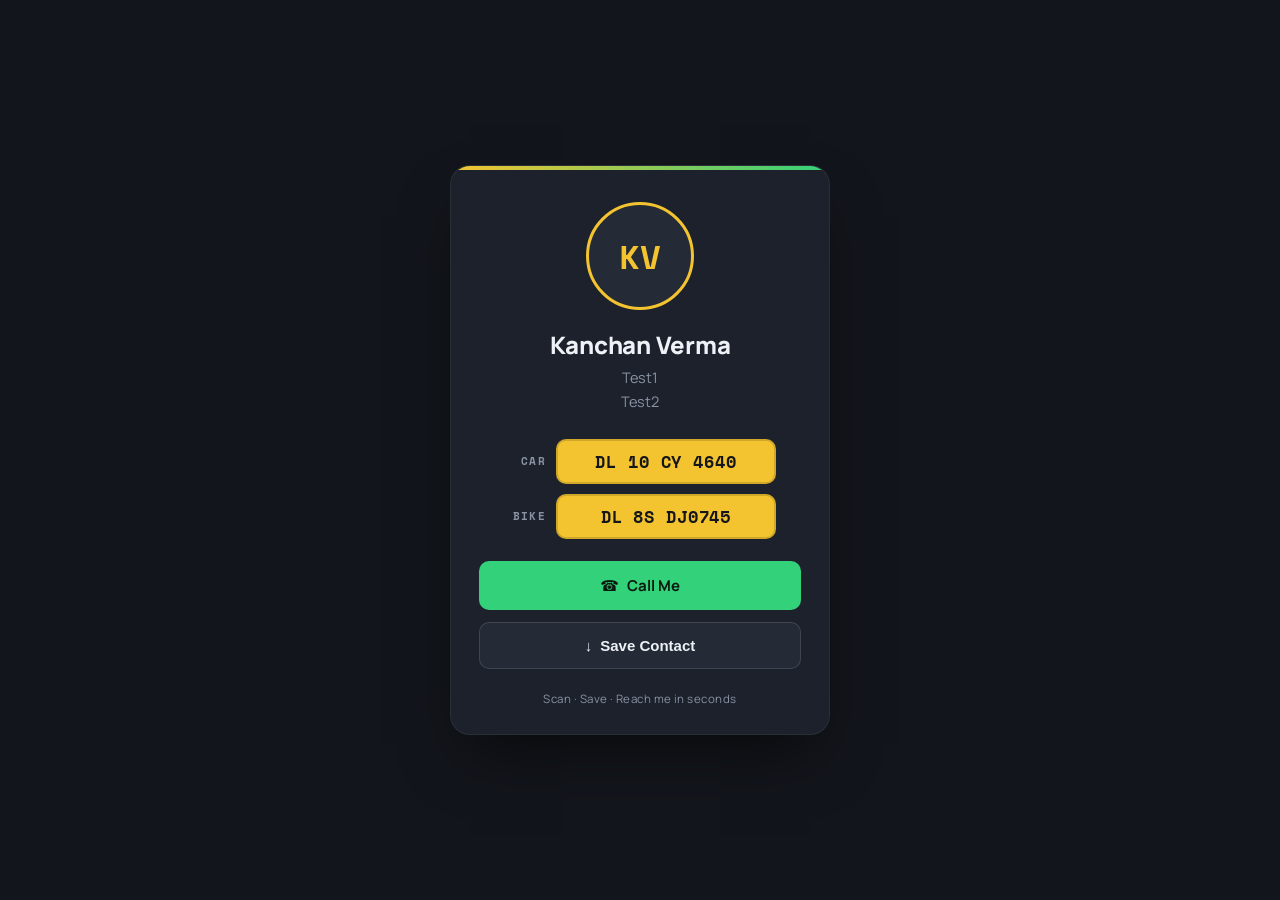
==== u/kanchan-verma-b7872/index.html @ cc8b6d0e "Add card for kanchan-verma-b7872" ====
<!DOCTYPE html>
                                                                                                                                                                                                                                                                                                                                                                                                                                                                                                                                                                                                                                                                                                                  <html lang="en">
                                                                                                                                                                                                                                                                                                                                                                                                                                                                                                                                                                                                                                                                                                                  <head>
                                                                                                                                                                                                                                                                                                                                                                                                                                                                                                                                                                                                                                                                                                                  <meta charset="UTF-8">
                                                                                                                                                                                                                                                                                                                                                                                                                                                                                                                                                                                                                                                                                                                  <meta name="viewport" content="width=device-width, initial-scale=1.0">
                                                                                                                                                                                                                                                                                                                                                                                                                                                                                                                                                                                                                                                                                                                  <title>Kanchan Verma</title>
                                                                                                                                                                                                                                                                                                                                                                                                                                                                                                                                                                                                                                                                                                                  <link href="https://fonts.googleapis.com/css2?family=Space+Mono:wght@400;700&family=Manrope:wght@400;500;700;800&display=swap" rel="stylesheet">
                                                                                                                                                                                                                                                                                                                                                                                                                                                                                                                                                                                                                                                                                                                  <style>
                                                                                                                                                                                                                                                                                                                                                                                                                                                                                                                                                                                                                                                                                                                                                                                                                          :root{--bg:#12151b;--surface:#1c212b;--surface-2:#242b37;--plate-yellow:#f4c430;--ink:#14161a;--text:#eef1f5;--muted:#8a93a3;--green:#33d17a;--radius-lg:20px;--radius-sm:10px;}
                                                                                                                                                                                                                                                                                                                                                                                                                                                                                                                                                                                                                                                                                                                                                                                                                          *{box-sizing:border-box;}
                                                                                                                                                                                                                                                                                                                                                                                                                                                                                                                                                                                                                                                                                                                                                                                                                          html,body{margin:0;padding:0;background:var(--bg);color:var(--text);font-family:'Manrope',system-ui,sans-serif;-webkit-font-smoothing:antialiased;}
                                                                                                                                                                                                                                                                                                                                                                                                                                                                                                                                                                                                                                                                                                                                                                                                                          .wrap{min-height:100vh;display:flex;align-items:center;justify-content:center;padding:32px 18px;}
                                                                                                                                                                                                                                                                                                                                                                                                                                                                                                                                                                                                                                                                                                                                                                                                                          .card{width:100%;max-width:380px;background:var(--surface);border:1px solid rgba(255,255,255,0.06);border-radius:var(--radius-lg);padding:36px 28px 28px;text-align:center;box-shadow:0 30px 60px -20px rgba(0,0,0,0.6);position:relative;overflow:hidden;}
                                                                                                                                                                                                                                                                                                                                                                                                                                                                                                                                                                                                                                                                                                                                                                                                                          .card::before{content:"";position:absolute;top:0;left:0;right:0;height:4px;background:linear-gradient(90deg,var(--plate-yellow),var(--green));}
                                                                                                                                                                                                                                                                                                                                                                                                                                                                                                                                                                                                                                                                                                                                                                                                                          .avatar-slot{width:108px;height:108px;margin:0 auto 18px;border-radius:50%;overflow:hidden;border:3px solid var(--plate-yellow);background:var(--surface-2);display:flex;align-items:center;justify-content:center;}
                                                                                                                                                                                                                                                                                                                                                                                                                                                                                                                                                                                                                                                                                                                                                                                                                          .avatar-slot img{width:100%;height:100%;object-fit:cover;display:block;}
                                                                                                                                                                                                                                                                                                                                                                                                                                                                                                                                                                                                                                                                                                                                                                                                                          .initials{font-family:'Space Mono',monospace;font-size:34px;font-weight:700;color:var(--plate-yellow);}
                                                                                                                                                                                                                                                                                                                                                                                                                                                                                                                                                                                                                                                                                                                                                                                                                          .name{font-size:24px;font-weight:800;margin:0 0 6px;letter-spacing:-0.01em;}
                                                                                                                                                                                                                                                                                                                                                                                                                                                                                                                                                                                                                                                                                                                                                                                                                          .bio-line{margin:2px 0;color:var(--muted);font-size:14.5px;line-height:1.5;}
                                                                                                                                                                                                                                                                                                                                                                                                                                                                                                                                                                                                                                                                                                                                                                                                                          .plates{margin:26px 0 22px;display:flex;flex-direction:column;gap:10px;}
                                                                                                                                                                                                                                                                                                                                                                                                                                                                                                                                                                                                                                                                                                                                                                                                                          .plate-row{display:flex;align-items:center;justify-content:center;gap:10px;}
                                                                                                                                                                                                                                                                                                                                                                                                                                                                                                                                                                                                                                                                                                                                                                                                                          .plate-label{font-family:'Space Mono',monospace;font-size:11px;font-weight:700;letter-spacing:.12em;color:var(--muted);width:42px;text-align:right;flex-shrink:0;}
                                                                                                                                                                                                                                                                                                                                                                                                                                                                                                                                                                                                                                                                                                                                                                                                                          .plate{font-family:'Space Mono',monospace;font-weight:700;font-size:17px;letter-spacing:.05em;color:var(--ink);background:var(--plate-yellow);padding:8px 14px;border-radius:var(--radius-sm);border:2px solid rgba(0,0,0,.15);position:relative;flex:1;max-width:220px;}
                                                                                                                                                                                                                                                                                                                                                                                                                                                                                                                                                                                                                                                                                                                                                                                                                          .actions{display:flex;flex-direction:column;gap:12px;margin-top:6px;}
                                                                                                                                                                                                                                                                                                                                                                                                                                                                                                                                                                                                                                                                                                                                                                                                                          .btn{display:flex;align-items:center;justify-content:center;gap:8px;padding:14px 20px;border-radius:var(--radius-sm);font-weight:700;font-size:15px;text-decoration:none;border:none;cursor:pointer;}
                                                                                                                                                                                                                                                                                                                                                                                                                                                                                                                                                                                                                                                                                                                                                                                                                          .btn-call{background:var(--green);color:#0b1a10;}
                                                                                                                                                                                                                                                                                                                                                                                                                                                                                                                                                                                                                                                                                                                                                                                                                          .btn-save{background:var(--surface-2);color:var(--text);border:1px solid rgba(255,255,255,.12);}
                                                                                                                                                                                                                                                                                                                                                                                                                                                                                                                                                                                                                                                                                                                                                                                                                          .footnote{margin:22px 0 0;font-size:11.5px;color:var(--muted);letter-spacing:.04em;}
                                                                                                                                                                                                                                                                                                                                                                                                                                                                                                                                                                                                                                                                                                                                                                                                                          </style>
                                                                                                                                                                                                                                                                                                                                                                                                                                                                                                                                                                                                                                                                                                                  </head>
                                                                                                                                                                                                                                                                                                                                                                                                                                                                                                                                                                                                                                                                                                                  <body>
                                                                                                                                                                                                                                                                                                                                                                                                                                                                                                                                                                                                                                                                                                                  <div class="wrap">
                                                                                                                                                                                                                                                                                                                                                                                                                                                                                                                                                                                                                                                                                                                    <main class="card">
                                                                                                                                                                                                                                                                                                                                                                                                                                                                                                                                                                                                                                                                                                                        <div class="avatar-slot"><div class="initials">KV</div></div>
                                                                                                                                                                                                                                                                                                                                                                                                                                                                                                                                                                                                                                                                                                                            <h1 class="name">Kanchan Verma</h1>
                                                                                                                                                                                                                                                                                                                                                                                                                                                                                                                                                                                                                                                                                                                                <p class="bio-line">Test1</p>
                                                                                                                                                                                                                                                                                                                                                                                                                                                                                                                                                                                                                                                                                                                                    <p class="bio-line">Test2</p>
                                                                                                                                                                                                                                                                                                                                                                                                                                                                                                                                                                                                                                                                                                                                        <div class="plates">
                                                                                                                                                                                                                                                                                                                                                                                                                                                                                                                                                                                                                                                                                                                                              <div class="plate-row"><span class="plate-label">CAR</span><span class="plate">DL 10 CY 4640</span></div>
                                                                                                                                                                                                                                                                                                                                                                                                                                                                                                                                                                                                                                                                                                                                                    <div class="plate-row"><span class="plate-label">BIKE</span><span class="plate">DL 8S DJ0745</span></div>
                                                                                                                                                                                                                                                                                                                                                                                                                                                                                                                                                                                                                                                                                                                                                        </div>
                                                                                                                                                                                                                                                                                                                                                                                                                                                                                                                                                                                                                                                                                                                                                            <div class="actions">
                                                                                                                                                                                                                                                                                                                                                                                                                                                                                                                                                                                                                                                                                                                                                                  <a class="btn btn-call" href="tel:917838338058"><span class="btn-icon">&#9742;</span> Call Me</a>
                                                                                                                                                                                                                                                                                                                                                                                                                                                                                                                                                                                                                                                                                                                                                                        <button class="btn btn-save" type="button" onclick="downloadVCard()"><span class="btn-icon">&#8595;</span> Save Contact</button>
                                                                                                                                                                                                                                                                                                                                                                                                                                                                                                                                                                                                                                                                                                                                                                            </div>
                                                                                                                                                                                                                                                                                                                                                                                                                                                                                                                                                                                                                                                                                                                                                                                <p class="footnote">Scan &middot; Save &middot; Reach me in seconds</p>
                                                                                                                                                                                                                                                                                                                                                                                                                                                                                                                                                                                                                                                                                                                                                                                  </main>
                                                                                                                                                                                                                                                                                                                                                                                                                                                                                                                                                                                                                                                                                                                                                                                  </div>
                                                                                                                                                                                                                                                                                                                                                                                                                                                                                                                                                                                                                                                                                                                                                                                  <script>
                                                                                                                                                                                                                                                                                                                                                                                                                                                                                                                                                                                                                                                                                                                                                                                  function downloadVCard() {
                                                                                                                                                                                                                                                                                                                                                                                                                                                                                                                                                                                                                                                                                                                                                                                    const lines = [
                                                                                                                                                                                                                                                                                                                                                                                                                                                                                                                                                                                                                                                                                                                                                                                        "BEGIN:VCARD","VERSION:3.0",
                                                                                                                                                                                                                                                                                                                                                                                                                                                                                                                                                                                                                                                                                                                                                                                            "FN:Kanchan Verma",
                                                                                                                                                                                                                                                                                                                                                                                                                                                                                                                                                                                                                                                                                                                                                                                                "N:Kanchan Verma;;;;",
                                                                                                                                                                                                                                                                                                                                                                                                                                                                                                                                                                                                                                                                                                                                                                                                    "TEL;TYPE=CELL:917838338058",
                                                                                                                                                                                                                                                                                                                                                                                                                                                                                                                                                                                                                                                                                                                                                                                                        "NOTE:Car DL 10 CY 4640 / Bike DL 8S DJ0745",
                                                                                                                                                                                                                                                                                                                                                                                                                                                                                                                                                                                                                                                                                                                                                                                                            "END:VCARD"
                                                                                                                                                                                                                                                                                                                                                                                                                                                                                                                                                                                                                                                                                                                                                                                                              ];
                                                                                                                                                                                                                                                                                                                                                                                                                                                                                                                                                                                                                                                                                                                                                                                                                const blob = new Blob([lines.join("\r\n")], {type:"text/vcard;charset=utf-8"});
                                                                                                                                                                                                                                                                                                                                                                                                                                                                                                                                                                                                                                                                                                                                                                                                                  const url = URL.createObjectURL(blob);
                                                                                                                                                                                                                                                                                                                                                                                                                                                                                                                                                                                                                                                                                                                                                                                                                    const a = document.createElement("a");
                                                                                                                                                                                                                                                                                                                                                                                                                                                                                                                                                                                                                                                                                                                                                                                                                      a.href = url; a.download = "Kanchan_Verma.vcf";
                                                                                                                                                                                                                                                                                                                                                                                                                                                                                                                                                                                                                                                                                                                                                                                                                        document.body.appendChild(a); a.click(); document.body.removeChild(a);
                                                                                                                                                                                                                                                                                                                                                                                                                                                                                                                                                                                                                                                                                                                                                                                                                          URL.revokeObjectURL(url);
                                                                                                                                                                                                                                                                                                                                                                                                                                                                                                                                                                                                                                                                                                                                                                                                                          }
                                                                                                                                                                                                                                                                                                                                                                                                                                                                                                                                                                                                                                                                                                                                                                                                                          </script>
                                                                                                                                                                                                                                                                                                                                                                                                                                                                                                                                                                                                                                                                                                                                                                                                                          </body>
                                                                                                                                                                                                                                                                                                                                                                                                                                                                                                                                                                                                                                                                                                                                                                                                                          </html>
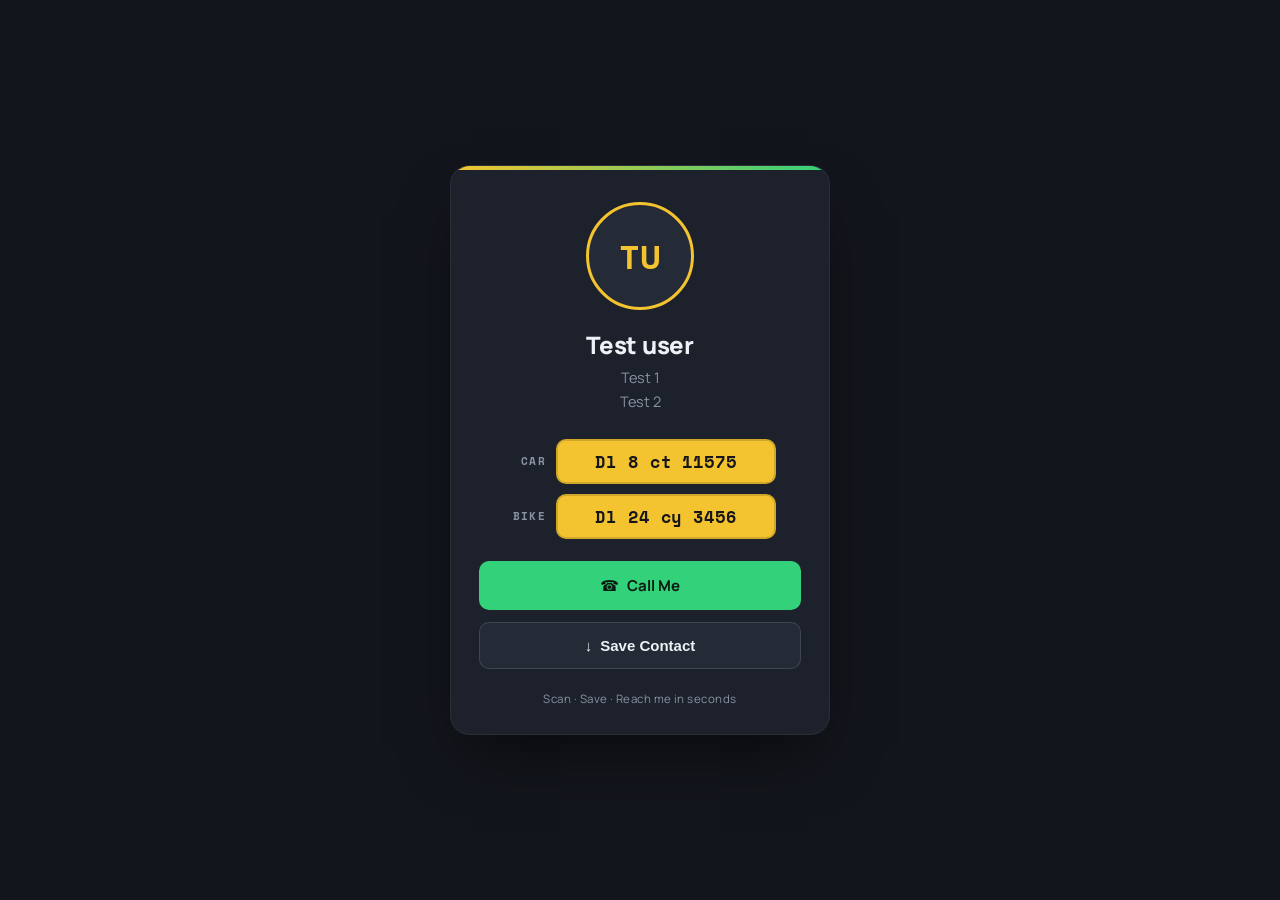
==== commit 2e7e80d7: "Update card for kanchan-verma-b7872" ====
--- a/u/kanchan-verma-b7872/index.html
+++ b/u/kanchan-verma-b7872/index.html
@@ -3,7 +3,7 @@
                                                                                                                                                                                                                                                                                                                                                                                                                                                                                                                                                                                                                                                                                                                   <head>
                                                                                                                                                                                                                                                                                                                                                                                                                                                                                                                                                                                                                                                                                                                   <meta charset="UTF-8">
                                                                                                                                                                                                                                                                                                                                                                                                                                                                                                                                                                                                                                                                                                                   <meta name="viewport" content="width=device-width, initial-scale=1.0">
-                                                                                                                                                                                                                                                                                                                                                                                                                                                                                                                                                                                                                                                                                                                  <title>Kanchan Verma</title>
+                                                                                                                                                                                                                                                                                                                                                                                                                                                                                                                                                                                                                                                                                                                  <title>Test user</title>
                                                                                                                                                                                                                                                                                                                                                                                                                                                                                                                                                                                                                                                                                                                   <link href="https://fonts.googleapis.com/css2?family=Space+Mono:wght@400;700&family=Manrope:wght@400;500;700;800&display=swap" rel="stylesheet">
                                                                                                                                                                                                                                                                                                                                                                                                                                                                                                                                                                                                                                                                                                                   <style>
                                                                                                                                                                                                                                                                                                                                                                                                                                                                                                                                                                                                                                                                                                                                                                                                                           :root{--bg:#12151b;--surface:#1c212b;--surface-2:#242b37;--plate-yellow:#f4c430;--ink:#14161a;--text:#eef1f5;--muted:#8a93a3;--green:#33d17a;--radius-lg:20px;--radius-sm:10px;}
@@ -31,16 +31,16 @@
                                                                                                                                                                                                                                                                                                                                                                                                                                                                                                                                                                                                                                                                                                                   <body>
                                                                                                                                                                                                                                                                                                                                                                                                                                                                                                                                                                                                                                                                                                                   <div class="wrap">
                                                                                                                                                                                                                                                                                                                                                                                                                                                                                                                                                                                                                                                                                                                     <main class="card">
-                                                                                                                                                                                                                                                                                                                                                                                                                                                                                                                                                                                                                                                                                                                        <div class="avatar-slot"><div class="initials">KV</div></div>
-                                                                                                                                                                                                                                                                                                                                                                                                                                                                                                                                                                                                                                                                                                                            <h1 class="name">Kanchan Verma</h1>
-                                                                                                                                                                                                                                                                                                                                                                                                                                                                                                                                                                                                                                                                                                                                <p class="bio-line">Test1</p>
-                                                                                                                                                                                                                                                                                                                                                                                                                                                                                                                                                                                                                                                                                                                                    <p class="bio-line">Test2</p>
+                                                                                                                                                                                                                                                                                                                                                                                                                                                                                                                                                                                                                                                                                                                        <div class="avatar-slot"><div class="initials">TU</div></div>
+                                                                                                                                                                                                                                                                                                                                                                                                                                                                                                                                                                                                                                                                                                                            <h1 class="name">Test user</h1>
+                                                                                                                                                                                                                                                                                                                                                                                                                                                                                                                                                                                                                                                                                                                                <p class="bio-line">Test 1</p>
+                                                                                                                                                                                                                                                                                                                                                                                                                                                                                                                                                                                                                                                                                                                                    <p class="bio-line">Test 2</p>
                                                                                                                                                                                                                                                                                                                                                                                                                                                                                                                                                                                                                                                                                                                                         <div class="plates">
-                                                                                                                                                                                                                                                                                                                                                                                                                                                                                                                                                                                                                                                                                                                                              <div class="plate-row"><span class="plate-label">CAR</span><span class="plate">DL 10 CY 4640</span></div>
-                                                                                                                                                                                                                                                                                                                                                                                                                                                                                                                                                                                                                                                                                                                                                    <div class="plate-row"><span class="plate-label">BIKE</span><span class="plate">DL 8S DJ0745</span></div>
+                                                                                                                                                                                                                                                                                                                                                                                                                                                                                                                                                                                                                                                                                                                                              <div class="plate-row"><span class="plate-label">CAR</span><span class="plate">Dl 8 ct 11575</span></div>
+                                                                                                                                                                                                                                                                                                                                                                                                                                                                                                                                                                                                                                                                                                                                                    <div class="plate-row"><span class="plate-label">BIKE</span><span class="plate">Dl 24 cy 3456</span></div>
                                                                                                                                                                                                                                                                                                                                                                                                                                                                                                                                                                                                                                                                                                                                                         </div>
                                                                                                                                                                                                                                                                                                                                                                                                                                                                                                                                                                                                                                                                                                                                                             <div class="actions">
-                                                                                                                                                                                                                                                                                                                                                                                                                                                                                                                                                                                                                                                                                                                                                                  <a class="btn btn-call" href="tel:917838338058"><span class="btn-icon">&#9742;</span> Call Me</a>
+                                                                                                                                                                                                                                                                                                                                                                                                                                                                                                                                                                                                                                                                                                                                                                  <a class="btn btn-call" href="tel:+919818952800"><span class="btn-icon">&#9742;</span> Call Me</a>
                                                                                                                                                                                                                                                                                                                                                                                                                                                                                                                                                                                                                                                                                                                                                                         <button class="btn btn-save" type="button" onclick="downloadVCard()"><span class="btn-icon">&#8595;</span> Save Contact</button>
                                                                                                                                                                                                                                                                                                                                                                                                                                                                                                                                                                                                                                                                                                                                                                             </div>
                                                                                                                                                                                                                                                                                                                                                                                                                                                                                                                                                                                                                                                                                                                                                                                 <p class="footnote">Scan &middot; Save &middot; Reach me in seconds</p>
@@ -50,16 +50,16 @@
                                                                                                                                                                                                                                                                                                                                                                                                                                                                                                                                                                                                                                                                                                                                                                                   function downloadVCard() {
                                                                                                                                                                                                                                                                                                                                                                                                                                                                                                                                                                                                                                                                                                                                                                                     const lines = [
                                                                                                                                                                                                                                                                                                                                                                                                                                                                                                                                                                                                                                                                                                                                                                                         "BEGIN:VCARD","VERSION:3.0",
-                                                                                                                                                                                                                                                                                                                                                                                                                                                                                                                                                                                                                                                                                                                                                                                            "FN:Kanchan Verma",
-                                                                                                                                                                                                                                                                                                                                                                                                                                                                                                                                                                                                                                                                                                                                                                                                "N:Kanchan Verma;;;;",
-                                                                                                                                                                                                                                                                                                                                                                                                                                                                                                                                                                                                                                                                                                                                                                                                    "TEL;TYPE=CELL:917838338058",
-                                                                                                                                                                                                                                                                                                                                                                                                                                                                                                                                                                                                                                                                                                                                                                                                        "NOTE:Car DL 10 CY 4640 / Bike DL 8S DJ0745",
+                                                                                                                                                                                                                                                                                                                                                                                                                                                                                                                                                                                                                                                                                                                                                                                            "FN:Test user",
+                                                                                                                                                                                                                                                                                                                                                                                                                                                                                                                                                                                                                                                                                                                                                                                                "N:Test user;;;;",
+                                                                                                                                                                                                                                                                                                                                                                                                                                                                                                                                                                                                                                                                                                                                                                                                    "TEL;TYPE=CELL:+919818952800",
+                                                                                                                                                                                                                                                                                                                                                                                                                                                                                                                                                                                                                                                                                                                                                                                                        "NOTE:Car Dl 8 ct 11575 / Bike Dl 24 cy 3456",
                                                                                                                                                                                                                                                                                                                                                                                                                                                                                                                                                                                                                                                                                                                                                                                                             "END:VCARD"
                                                                                                                                                                                                                                                                                                                                                                                                                                                                                                                                                                                                                                                                                                                                                                                                               ];
                                                                                                                                                                                                                                                                                                                                                                                                                                                                                                                                                                                                                                                                                                                                                                                                                 const blob = new Blob([lines.join("\r\n")], {type:"text/vcard;charset=utf-8"});
                                                                                                                                                                                                                                                                                                                                                                                                                                                                                                                                                                                                                                                                                                                                                                                                                   const url = URL.createObjectURL(blob);
                                                                                                                                                                                                                                                                                                                                                                                                                                                                                                                                                                                                                                                                                                                                                                                                                     const a = document.createElement("a");
-                                                                                                                                                                                                                                                                                                                                                                                                                                                                                                                                                                                                                                                                                                                                                                                                                      a.href = url; a.download = "Kanchan_Verma.vcf";
+                                                                                                                                                                                                                                                                                                                                                                                                                                                                                                                                                                                                                                                                                                                                                                                                                      a.href = url; a.download = "Test_user.vcf";
                                                                                                                                                                                                                                                                                                                                                                                                                                                                                                                                                                                                                                                                                                                                                                                                                         document.body.appendChild(a); a.click(); document.body.removeChild(a);
                                                                                                                                                                                                                                                                                                                                                                                                                                                                                                                                                                                                                                                                                                                                                                                                                           URL.revokeObjectURL(url);
                                                                                                                                                                                                                                                                                                                                                                                                                                                                                                                                                                                                                                                                                                                                                                                                                           }
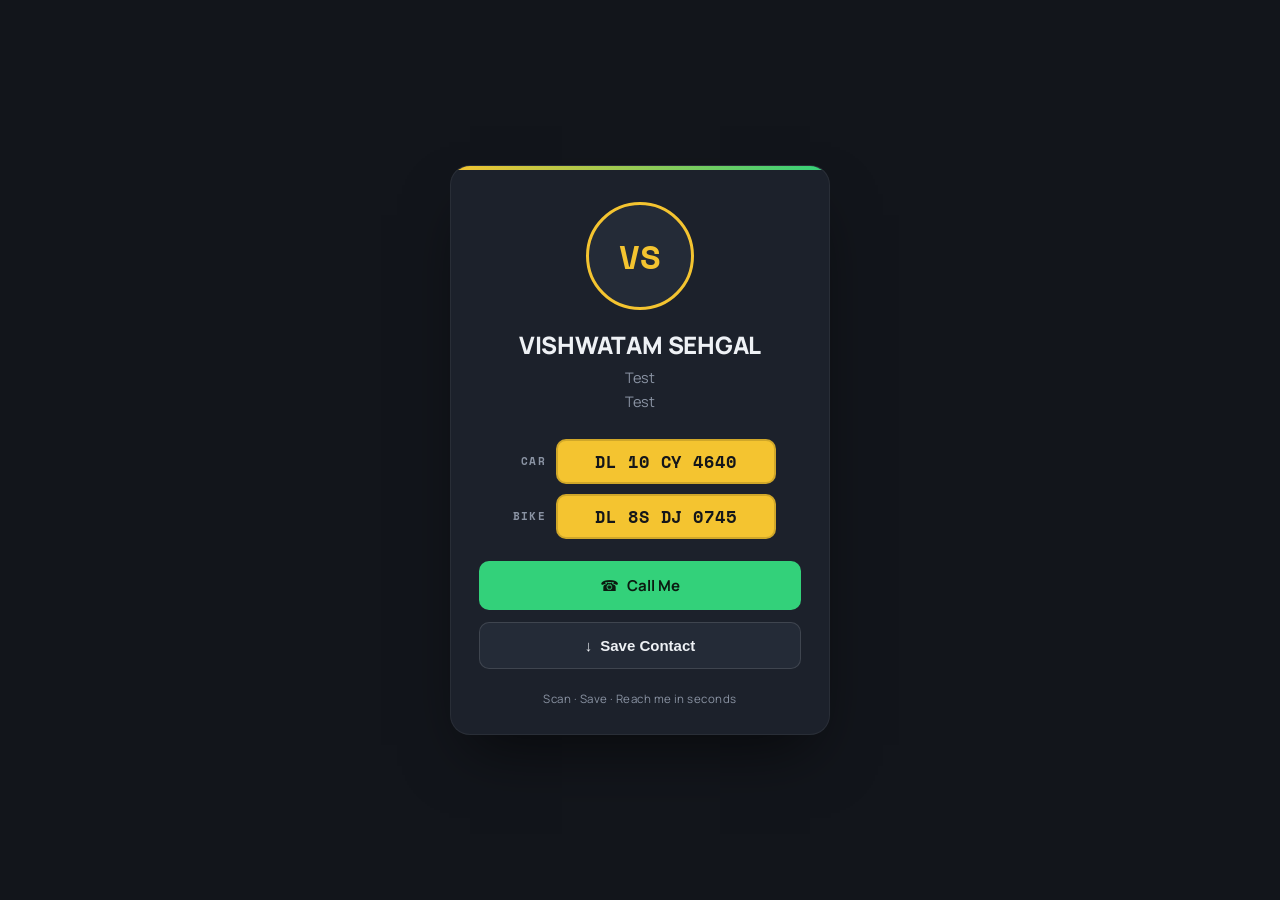
==== commit 91a7cc7a: "Update card for kanchan-verma-b7872" ====
--- a/u/kanchan-verma-b7872/index.html
+++ b/u/kanchan-verma-b7872/index.html
@@ -1,68 +1,68 @@
 <!DOCTYPE html>
-                                                                                                                                                                                                                                                                                                                                                                                                                                                                                                                                                                                                                                                                                                                  <html lang="en">
-                                                                                                                                                                                                                                                                                                                                                                                                                                                                                                                                                                                                                                                                                                                  <head>
-                                                                                                                                                                                                                                                                                                                                                                                                                                                                                                                                                                                                                                                                                                                  <meta charset="UTF-8">
-                                                                                                                                                                                                                                                                                                                                                                                                                                                                                                                                                                                                                                                                                                                  <meta name="viewport" content="width=device-width, initial-scale=1.0">
-                                                                                                                                                                                                                                                                                                                                                                                                                                                                                                                                                                                                                                                                                                                  <title>Test user</title>
-                                                                                                                                                                                                                                                                                                                                                                                                                                                                                                                                                                                                                                                                                                                  <link href="https://fonts.googleapis.com/css2?family=Space+Mono:wght@400;700&family=Manrope:wght@400;500;700;800&display=swap" rel="stylesheet">
-                                                                                                                                                                                                                                                                                                                                                                                                                                                                                                                                                                                                                                                                                                                  <style>
-                                                                                                                                                                                                                                                                                                                                                                                                                                                                                                                                                                                                                                                                                                                                                                                                                          :root{--bg:#12151b;--surface:#1c212b;--surface-2:#242b37;--plate-yellow:#f4c430;--ink:#14161a;--text:#eef1f5;--muted:#8a93a3;--green:#33d17a;--radius-lg:20px;--radius-sm:10px;}
-                                                                                                                                                                                                                                                                                                                                                                                                                                                                                                                                                                                                                                                                                                                                                                                                                          *{box-sizing:border-box;}
-                                                                                                                                                                                                                                                                                                                                                                                                                                                                                                                                                                                                                                                                                                                                                                                                                          html,body{margin:0;padding:0;background:var(--bg);color:var(--text);font-family:'Manrope',system-ui,sans-serif;-webkit-font-smoothing:antialiased;}
-                                                                                                                                                                                                                                                                                                                                                                                                                                                                                                                                                                                                                                                                                                                                                                                                                          .wrap{min-height:100vh;display:flex;align-items:center;justify-content:center;padding:32px 18px;}
-                                                                                                                                                                                                                                                                                                                                                                                                                                                                                                                                                                                                                                                                                                                                                                                                                          .card{width:100%;max-width:380px;background:var(--surface);border:1px solid rgba(255,255,255,0.06);border-radius:var(--radius-lg);padding:36px 28px 28px;text-align:center;box-shadow:0 30px 60px -20px rgba(0,0,0,0.6);position:relative;overflow:hidden;}
-                                                                                                                                                                                                                                                                                                                                                                                                                                                                                                                                                                                                                                                                                                                                                                                                                          .card::before{content:"";position:absolute;top:0;left:0;right:0;height:4px;background:linear-gradient(90deg,var(--plate-yellow),var(--green));}
-                                                                                                                                                                                                                                                                                                                                                                                                                                                                                                                                                                                                                                                                                                                                                                                                                          .avatar-slot{width:108px;height:108px;margin:0 auto 18px;border-radius:50%;overflow:hidden;border:3px solid var(--plate-yellow);background:var(--surface-2);display:flex;align-items:center;justify-content:center;}
-                                                                                                                                                                                                                                                                                                                                                                                                                                                                                                                                                                                                                                                                                                                                                                                                                          .avatar-slot img{width:100%;height:100%;object-fit:cover;display:block;}
-                                                                                                                                                                                                                                                                                                                                                                                                                                                                                                                                                                                                                                                                                                                                                                                                                          .initials{font-family:'Space Mono',monospace;font-size:34px;font-weight:700;color:var(--plate-yellow);}
-                                                                                                                                                                                                                                                                                                                                                                                                                                                                                                                                                                                                                                                                                                                                                                                                                          .name{font-size:24px;font-weight:800;margin:0 0 6px;letter-spacing:-0.01em;}
-                                                                                                                                                                                                                                                                                                                                                                                                                                                                                                                                                                                                                                                                                                                                                                                                                          .bio-line{margin:2px 0;color:var(--muted);font-size:14.5px;line-height:1.5;}
-                                                                                                                                                                                                                                                                                                                                                                                                                                                                                                                                                                                                                                                                                                                                                                                                                          .plates{margin:26px 0 22px;display:flex;flex-direction:column;gap:10px;}
-                                                                                                                                                                                                                                                                                                                                                                                                                                                                                                                                                                                                                                                                                                                                                                                                                          .plate-row{display:flex;align-items:center;justify-content:center;gap:10px;}
-                                                                                                                                                                                                                                                                                                                                                                                                                                                                                                                                                                                                                                                                                                                                                                                                                          .plate-label{font-family:'Space Mono',monospace;font-size:11px;font-weight:700;letter-spacing:.12em;color:var(--muted);width:42px;text-align:right;flex-shrink:0;}
-                                                                                                                                                                                                                                                                                                                                                                                                                                                                                                                                                                                                                                                                                                                                                                                                                          .plate{font-family:'Space Mono',monospace;font-weight:700;font-size:17px;letter-spacing:.05em;color:var(--ink);background:var(--plate-yellow);padding:8px 14px;border-radius:var(--radius-sm);border:2px solid rgba(0,0,0,.15);position:relative;flex:1;max-width:220px;}
-                                                                                                                                                                                                                                                                                                                                                                                                                                                                                                                                                                                                                                                                                                                                                                                                                          .actions{display:flex;flex-direction:column;gap:12px;margin-top:6px;}
-                                                                                                                                                                                                                                                                                                                                                                                                                                                                                                                                                                                                                                                                                                                                                                                                                          .btn{display:flex;align-items:center;justify-content:center;gap:8px;padding:14px 20px;border-radius:var(--radius-sm);font-weight:700;font-size:15px;text-decoration:none;border:none;cursor:pointer;}
-                                                                                                                                                                                                                                                                                                                                                                                                                                                                                                                                                                                                                                                                                                                                                                                                                          .btn-call{background:var(--green);color:#0b1a10;}
-                                                                                                                                                                                                                                                                                                                                                                                                                                                                                                                                                                                                                                                                                                                                                                                                                          .btn-save{background:var(--surface-2);color:var(--text);border:1px solid rgba(255,255,255,.12);}
-                                                                                                                                                                                                                                                                                                                                                                                                                                                                                                                                                                                                                                                                                                                                                                                                                          .footnote{margin:22px 0 0;font-size:11.5px;color:var(--muted);letter-spacing:.04em;}
-                                                                                                                                                                                                                                                                                                                                                                                                                                                                                                                                                                                                                                                                                                                                                                                                                          </style>
-                                                                                                                                                                                                                                                                                                                                                                                                                                                                                                                                                                                                                                                                                                                  </head>
-                                                                                                                                                                                                                                                                                                                                                                                                                                                                                                                                                                                                                                                                                                                  <body>
-                                                                                                                                                                                                                                                                                                                                                                                                                                                                                                                                                                                                                                                                                                                  <div class="wrap">
-                                                                                                                                                                                                                                                                                                                                                                                                                                                                                                                                                                                                                                                                                                                    <main class="card">
-                                                                                                                                                                                                                                                                                                                                                                                                                                                                                                                                                                                                                                                                                                                        <div class="avatar-slot"><div class="initials">TU</div></div>
-                                                                                                                                                                                                                                                                                                                                                                                                                                                                                                                                                                                                                                                                                                                            <h1 class="name">Test user</h1>
-                                                                                                                                                                                                                                                                                                                                                                                                                                                                                                                                                                                                                                                                                                                                <p class="bio-line">Test 1</p>
-                                                                                                                                                                                                                                                                                                                                                                                                                                                                                                                                                                                                                                                                                                                                    <p class="bio-line">Test 2</p>
-                                                                                                                                                                                                                                                                                                                                                                                                                                                                                                                                                                                                                                                                                                                                        <div class="plates">
-                                                                                                                                                                                                                                                                                                                                                                                                                                                                                                                                                                                                                                                                                                                                              <div class="plate-row"><span class="plate-label">CAR</span><span class="plate">Dl 8 ct 11575</span></div>
-                                                                                                                                                                                                                                                                                                                                                                                                                                                                                                                                                                                                                                                                                                                                                    <div class="plate-row"><span class="plate-label">BIKE</span><span class="plate">Dl 24 cy 3456</span></div>
-                                                                                                                                                                                                                                                                                                                                                                                                                                                                                                                                                                                                                                                                                                                                                        </div>
-                                                                                                                                                                                                                                                                                                                                                                                                                                                                                                                                                                                                                                                                                                                                                            <div class="actions">
-                                                                                                                                                                                                                                                                                                                                                                                                                                                                                                                                                                                                                                                                                                                                                                  <a class="btn btn-call" href="tel:+919818952800"><span class="btn-icon">&#9742;</span> Call Me</a>
-                                                                                                                                                                                                                                                                                                                                                                                                                                                                                                                                                                                                                                                                                                                                                                        <button class="btn btn-save" type="button" onclick="downloadVCard()"><span class="btn-icon">&#8595;</span> Save Contact</button>
-                                                                                                                                                                                                                                                                                                                                                                                                                                                                                                                                                                                                                                                                                                                                                                            </div>
-                                                                                                                                                                                                                                                                                                                                                                                                                                                                                                                                                                                                                                                                                                                                                                                <p class="footnote">Scan &middot; Save &middot; Reach me in seconds</p>
-                                                                                                                                                                                                                                                                                                                                                                                                                                                                                                                                                                                                                                                                                                                                                                                  </main>
-                                                                                                                                                                                                                                                                                                                                                                                                                                                                                                                                                                                                                                                                                                                                                                                  </div>
-                                                                                                                                                                                                                                                                                                                                                                                                                                                                                                                                                                                                                                                                                                                                                                                  <script>
-                                                                                                                                                                                                                                                                                                                                                                                                                                                                                                                                                                                                                                                                                                                                                                                  function downloadVCard() {
-                                                                                                                                                                                                                                                                                                                                                                                                                                                                                                                                                                                                                                                                                                                                                                                    const lines = [
-                                                                                                                                                                                                                                                                                                                                                                                                                                                                                                                                                                                                                                                                                                                                                                                        "BEGIN:VCARD","VERSION:3.0",
-                                                                                                                                                                                                                                                                                                                                                                                                                                                                                                                                                                                                                                                                                                                                                                                            "FN:Test user",
-                                                                                                                                                                                                                                                                                                                                                                                                                                                                                                                                                                                                                                                                                                                                                                                                "N:Test user;;;;",
-                                                                                                                                                                                                                                                                                                                                                                                                                                                                                                                                                                                                                                                                                                                                                                                                    "TEL;TYPE=CELL:+919818952800",
-                                                                                                                                                                                                                                                                                                                                                                                                                                                                                                                                                                                                                                                                                                                                                                                                        "NOTE:Car Dl 8 ct 11575 / Bike Dl 24 cy 3456",
-                                                                                                                                                                                                                                                                                                                                                                                                                                                                                                                                                                                                                                                                                                                                                                                                            "END:VCARD"
-                                                                                                                                                                                                                                                                                                                                                                                                                                                                                                                                                                                                                                                                                                                                                                                                              ];
-                                                                                                                                                                                                                                                                                                                                                                                                                                                                                                                                                                                                                                                                                                                                                                                                                const blob = new Blob([lines.join("\r\n")], {type:"text/vcard;charset=utf-8"});
-                                                                                                                                                                                                                                                                                                                                                                                                                                                                                                                                                                                                                                                                                                                                                                                                                  const url = URL.createObjectURL(blob);
-                                                                                                                                                                                                                                                                                                                                                                                                                                                                                                                                                                                                                                                                                                                                                                                                                    const a = document.createElement("a");
-                                                                                                                                                                                                                                                                                                                                                                                                                                                                                                                                                                                                                                                                                                                                                                                                                      a.href = url; a.download = "Test_user.vcf";
-                                                                                                                                                                                                                                                                                                                                                                                                                                                                                                                                                                                                                                                                                                                                                                                                                        document.body.appendChild(a); a.click(); document.body.removeChild(a);
-                                                                                                                                                                                                                                                                                                                                                                                                                                                                                                                                                                                                                                                                                                                                                                                                                          URL.revokeObjectURL(url);
-                                                                                                                                                                                                                                                                                                                                                                                                                                                                                                                                                                                                                                                                                                                                                                                                                          }
-                                                                                                                                                                                                                                                                                                                                                                                                                                                                                                                                                                                                                                                                                                                                                                                                                          </script>
-                                                                                                                                                                                                                                                                                                                                                                                                                                                                                                                                                                                                                                                                                                                                                                                                                          </body>
-                                                                                                                                                                                                                                                                                                                                                                                                                                                                                                                                                                                                                                                                                                                                                                                                                          </html>+                                                                                                                                                                                                                                                                                                                                                                                                                                                                                                                                                                                                                                                                                                                                                                                                                                                                                                                    <html lang="en">
+                                                                                                                                                                                                                                                                                                                                                                                                                                                                                                                                                                                                                                                                                                                                                                                                                                                                                                                    <head>
+                                                                                                                                                                                                                                                                                                                                                                                                                                                                                                                                                                                                                                                                                                                                                                                                                                                                                                                    <meta charset="UTF-8">
+                                                                                                                                                                                                                                                                                                                                                                                                                                                                                                                                                                                                                                                                                                                                                                                                                                                                                                                    <meta name="viewport" content="width=device-width, initial-scale=1.0">
+                                                                                                                                                                                                                                                                                                                                                                                                                                                                                                                                                                                                                                                                                                                                                                                                                                                                                                                    <title>VISHWATAM SEHGAL</title>
+                                                                                                                                                                                                                                                                                                                                                                                                                                                                                                                                                                                                                                                                                                                                                                                                                                                                                                                    <link href="https://fonts.googleapis.com/css2?family=Space+Mono:wght@400;700&family=Manrope:wght@400;500;700;800&display=swap" rel="stylesheet">
+                                                                                                                                                                                                                                                                                                                                                                                                                                                                                                                                                                                                                                                                                                                                                                                                                                                                                                                    <style>
+                                                                                                                                                                                                                                                                                                                                                                                                                                                                                                                                                                                                                                                                                                                                                                                                                                                                                                                                                                                                                            :root{--bg:#12151b;--surface:#1c212b;--surface-2:#242b37;--plate-yellow:#f4c430;--ink:#14161a;--text:#eef1f5;--muted:#8a93a3;--green:#33d17a;--radius-lg:20px;--radius-sm:10px;}
+                                                                                                                                                                                                                                                                                                                                                                                                                                                                                                                                                                                                                                                                                                                                                                                                                                                                                                                                                                                                                            *{box-sizing:border-box;}
+                                                                                                                                                                                                                                                                                                                                                                                                                                                                                                                                                                                                                                                                                                                                                                                                                                                                                                                                                                                                                            html,body{margin:0;padding:0;background:var(--bg);color:var(--text);font-family:'Manrope',system-ui,sans-serif;-webkit-font-smoothing:antialiased;}
+                                                                                                                                                                                                                                                                                                                                                                                                                                                                                                                                                                                                                                                                                                                                                                                                                                                                                                                                                                                                                            .wrap{min-height:100vh;display:flex;align-items:center;justify-content:center;padding:32px 18px;}
+                                                                                                                                                                                                                                                                                                                                                                                                                                                                                                                                                                                                                                                                                                                                                                                                                                                                                                                                                                                                                            .card{width:100%;max-width:380px;background:var(--surface);border:1px solid rgba(255,255,255,0.06);border-radius:var(--radius-lg);padding:36px 28px 28px;text-align:center;box-shadow:0 30px 60px -20px rgba(0,0,0,0.6);position:relative;overflow:hidden;}
+                                                                                                                                                                                                                                                                                                                                                                                                                                                                                                                                                                                                                                                                                                                                                                                                                                                                                                                                                                                                                            .card::before{content:"";position:absolute;top:0;left:0;right:0;height:4px;background:linear-gradient(90deg,var(--plate-yellow),var(--green));}
+                                                                                                                                                                                                                                                                                                                                                                                                                                                                                                                                                                                                                                                                                                                                                                                                                                                                                                                                                                                                                            .avatar-slot{width:108px;height:108px;margin:0 auto 18px;border-radius:50%;overflow:hidden;border:3px solid var(--plate-yellow);background:var(--surface-2);display:flex;align-items:center;justify-content:center;}
+                                                                                                                                                                                                                                                                                                                                                                                                                                                                                                                                                                                                                                                                                                                                                                                                                                                                                                                                                                                                                            .avatar-slot img{width:100%;height:100%;object-fit:cover;display:block;}
+                                                                                                                                                                                                                                                                                                                                                                                                                                                                                                                                                                                                                                                                                                                                                                                                                                                                                                                                                                                                                            .initials{font-family:'Space Mono',monospace;font-size:34px;font-weight:700;color:var(--plate-yellow);}
+                                                                                                                                                                                                                                                                                                                                                                                                                                                                                                                                                                                                                                                                                                                                                                                                                                                                                                                                                                                                                            .name{font-size:24px;font-weight:800;margin:0 0 6px;letter-spacing:-0.01em;}
+                                                                                                                                                                                                                                                                                                                                                                                                                                                                                                                                                                                                                                                                                                                                                                                                                                                                                                                                                                                                                            .bio-line{margin:2px 0;color:var(--muted);font-size:14.5px;line-height:1.5;}
+                                                                                                                                                                                                                                                                                                                                                                                                                                                                                                                                                                                                                                                                                                                                                                                                                                                                                                                                                                                                                            .plates{margin:26px 0 22px;display:flex;flex-direction:column;gap:10px;}
+                                                                                                                                                                                                                                                                                                                                                                                                                                                                                                                                                                                                                                                                                                                                                                                                                                                                                                                                                                                                                            .plate-row{display:flex;align-items:center;justify-content:center;gap:10px;}
+                                                                                                                                                                                                                                                                                                                                                                                                                                                                                                                                                                                                                                                                                                                                                                                                                                                                                                                                                                                                                            .plate-label{font-family:'Space Mono',monospace;font-size:11px;font-weight:700;letter-spacing:.12em;color:var(--muted);width:42px;text-align:right;flex-shrink:0;}
+                                                                                                                                                                                                                                                                                                                                                                                                                                                                                                                                                                                                                                                                                                                                                                                                                                                                                                                                                                                                                            .plate{font-family:'Space Mono',monospace;font-weight:700;font-size:17px;letter-spacing:.05em;color:var(--ink);background:var(--plate-yellow);padding:8px 14px;border-radius:var(--radius-sm);border:2px solid rgba(0,0,0,.15);position:relative;flex:1;max-width:220px;}
+                                                                                                                                                                                                                                                                                                                                                                                                                                                                                                                                                                                                                                                                                                                                                                                                                                                                                                                                                                                                                            .actions{display:flex;flex-direction:column;gap:12px;margin-top:6px;}
+                                                                                                                                                                                                                                                                                                                                                                                                                                                                                                                                                                                                                                                                                                                                                                                                                                                                                                                                                                                                                            .btn{display:flex;align-items:center;justify-content:center;gap:8px;padding:14px 20px;border-radius:var(--radius-sm);font-weight:700;font-size:15px;text-decoration:none;border:none;cursor:pointer;}
+                                                                                                                                                                                                                                                                                                                                                                                                                                                                                                                                                                                                                                                                                                                                                                                                                                                                                                                                                                                                                            .btn-call{background:var(--green);color:#0b1a10;}
+                                                                                                                                                                                                                                                                                                                                                                                                                                                                                                                                                                                                                                                                                                                                                                                                                                                                                                                                                                                                                            .btn-save{background:var(--surface-2);color:var(--text);border:1px solid rgba(255,255,255,.12);}
+                                                                                                                                                                                                                                                                                                                                                                                                                                                                                                                                                                                                                                                                                                                                                                                                                                                                                                                                                                                                                            .footnote{margin:22px 0 0;font-size:11.5px;color:var(--muted);letter-spacing:.04em;}
+                                                                                                                                                                                                                                                                                                                                                                                                                                                                                                                                                                                                                                                                                                                                                                                                                                                                                                                                                                                                                            </style>
+                                                                                                                                                                                                                                                                                                                                                                                                                                                                                                                                                                                                                                                                                                                                                                                                                                                                                                                    </head>
+                                                                                                                                                                                                                                                                                                                                                                                                                                                                                                                                                                                                                                                                                                                                                                                                                                                                                                                    <body>
+                                                                                                                                                                                                                                                                                                                                                                                                                                                                                                                                                                                                                                                                                                                                                                                                                                                                                                                    <div class="wrap">
+                                                                                                                                                                                                                                                                                                                                                                                                                                                                                                                                                                                                                                                                                                                                                                                                                                                                                                                      <main class="card">
+                                                                                                                                                                                                                                                                                                                                                                                                                                                                                                                                                                                                                                                                                                                                                                                                                                                                                                                          <div class="avatar-slot"><div class="initials">VS</div></div>
+                                                                                                                                                                                                                                                                                                                                                                                                                                                                                                                                                                                                                                                                                                                                                                                                                                                                                                                              <h1 class="name">VISHWATAM SEHGAL</h1>
+                                                                                                                                                                                                                                                                                                                                                                                                                                                                                                                                                                                                                                                                                                                                                                                                                                                                                                                                  <p class="bio-line">Test</p>
+                                                                                                                                                                                                                                                                                                                                                                                                                                                                                                                                                                                                                                                                                                                                                                                                                                                                                                                                      <p class="bio-line">Test</p>
+                                                                                                                                                                                                                                                                                                                                                                                                                                                                                                                                                                                                                                                                                                                                                                                                                                                                                                                                          <div class="plates">
+                                                                                                                                                                                                                                                                                                                                                                                                                                                                                                                                                                                                                                                                                                                                                                                                                                                                                                                                                <div class="plate-row"><span class="plate-label">CAR</span><span class="plate">DL 10 CY 4640</span></div>
+                                                                                                                                                                                                                                                                                                                                                                                                                                                                                                                                                                                                                                                                                                                                                                                                                                                                                                                                                      <div class="plate-row"><span class="plate-label">BIKE</span><span class="plate">DL 8S DJ 0745</span></div>
+                                                                                                                                                                                                                                                                                                                                                                                                                                                                                                                                                                                                                                                                                                                                                                                                                                                                                                                                                          </div>
+                                                                                                                                                                                                                                                                                                                                                                                                                                                                                                                                                                                                                                                                                                                                                                                                                                                                                                                                                              <div class="actions">
+                                                                                                                                                                                                                                                                                                                                                                                                                                                                                                                                                                                                                                                                                                                                                                                                                                                                                                                                                                    <a class="btn btn-call" href="tel:+919818952800"><span class="btn-icon">&#9742;</span> Call Me</a>
+                                                                                                                                                                                                                                                                                                                                                                                                                                                                                                                                                                                                                                                                                                                                                                                                                                                                                                                                                                          <button class="btn btn-save" type="button" onclick="downloadVCard()"><span class="btn-icon">&#8595;</span> Save Contact</button>
+                                                                                                                                                                                                                                                                                                                                                                                                                                                                                                                                                                                                                                                                                                                                                                                                                                                                                                                                                                              </div>
+                                                                                                                                                                                                                                                                                                                                                                                                                                                                                                                                                                                                                                                                                                                                                                                                                                                                                                                                                                                  <p class="footnote">Scan &middot; Save &middot; Reach me in seconds</p>
+                                                                                                                                                                                                                                                                                                                                                                                                                                                                                                                                                                                                                                                                                                                                                                                                                                                                                                                                                                                    </main>
+                                                                                                                                                                                                                                                                                                                                                                                                                                                                                                                                                                                                                                                                                                                                                                                                                                                                                                                                                                                    </div>
+                                                                                                                                                                                                                                                                                                                                                                                                                                                                                                                                                                                                                                                                                                                                                                                                                                                                                                                                                                                    <script>
+                                                                                                                                                                                                                                                                                                                                                                                                                                                                                                                                                                                                                                                                                                                                                                                                                                                                                                                                                                                    function downloadVCard() {
+                                                                                                                                                                                                                                                                                                                                                                                                                                                                                                                                                                                                                                                                                                                                                                                                                                                                                                                                                                                      const lines = [
+                                                                                                                                                                                                                                                                                                                                                                                                                                                                                                                                                                                                                                                                                                                                                                                                                                                                                                                                                                                          "BEGIN:VCARD","VERSION:3.0",
+                                                                                                                                                                                                                                                                                                                                                                                                                                                                                                                                                                                                                                                                                                                                                                                                                                                                                                                                                                                              "FN:VISHWATAM SEHGAL",
+                                                                                                                                                                                                                                                                                                                                                                                                                                                                                                                                                                                                                                                                                                                                                                                                                                                                                                                                                                                                  "N:VISHWATAM SEHGAL;;;;",
+                                                                                                                                                                                                                                                                                                                                                                                                                                                                                                                                                                                                                                                                                                                                                                                                                                                                                                                                                                                                      "TEL;TYPE=CELL:+919818952800",
+                                                                                                                                                                                                                                                                                                                                                                                                                                                                                                                                                                                                                                                                                                                                                                                                                                                                                                                                                                                                          "NOTE:Car DL 10 CY 4640 / Bike DL 8S DJ 0745",
+                                                                                                                                                                                                                                                                                                                                                                                                                                                                                                                                                                                                                                                                                                                                                                                                                                                                                                                                                                                                              "END:VCARD"
+                                                                                                                                                                                                                                                                                                                                                                                                                                                                                                                                                                                                                                                                                                                                                                                                                                                                                                                                                                                                                ];
+                                                                                                                                                                                                                                                                                                                                                                                                                                                                                                                                                                                                                                                                                                                                                                                                                                                                                                                                                                                                                  const blob = new Blob([lines.join("\r\n")], {type:"text/vcard;charset=utf-8"});
+                                                                                                                                                                                                                                                                                                                                                                                                                                                                                                                                                                                                                                                                                                                                                                                                                                                                                                                                                                                                                    const url = URL.createObjectURL(blob);
+                                                                                                                                                                                                                                                                                                                                                                                                                                                                                                                                                                                                                                                                                                                                                                                                                                                                                                                                                                                                                      const a = document.createElement("a");
+                                                                                                                                                                                                                                                                                                                                                                                                                                                                                                                                                                                                                                                                                                                                                                                                                                                                                                                                                                                                                        a.href = url; a.download = "VISHWATAM_SEHGAL.vcf";
+                                                                                                                                                                                                                                                                                                                                                                                                                                                                                                                                                                                                                                                                                                                                                                                                                                                                                                                                                                                                                          document.body.appendChild(a); a.click(); document.body.removeChild(a);
+                                                                                                                                                                                                                                                                                                                                                                                                                                                                                                                                                                                                                                                                                                                                                                                                                                                                                                                                                                                                                            URL.revokeObjectURL(url);
+                                                                                                                                                                                                                                                                                                                                                                                                                                                                                                                                                                                                                                                                                                                                                                                                                                                                                                                                                                                                                            }
+                                                                                                                                                                                                                                                                                                                                                                                                                                                                                                                                                                                                                                                                                                                                                                                                                                                                                                                                                                                                                            </script>
+                                                                                                                                                                                                                                                                                                                                                                                                                                                                                                                                                                                                                                                                                                                                                                                                                                                                                                                                                                                                                            </body>
+                                                                                                                                                                                                                                                                                                                                                                                                                                                                                                                                                                                                                                                                                                                                                                                                                                                                                                                                                                                                                            </html>
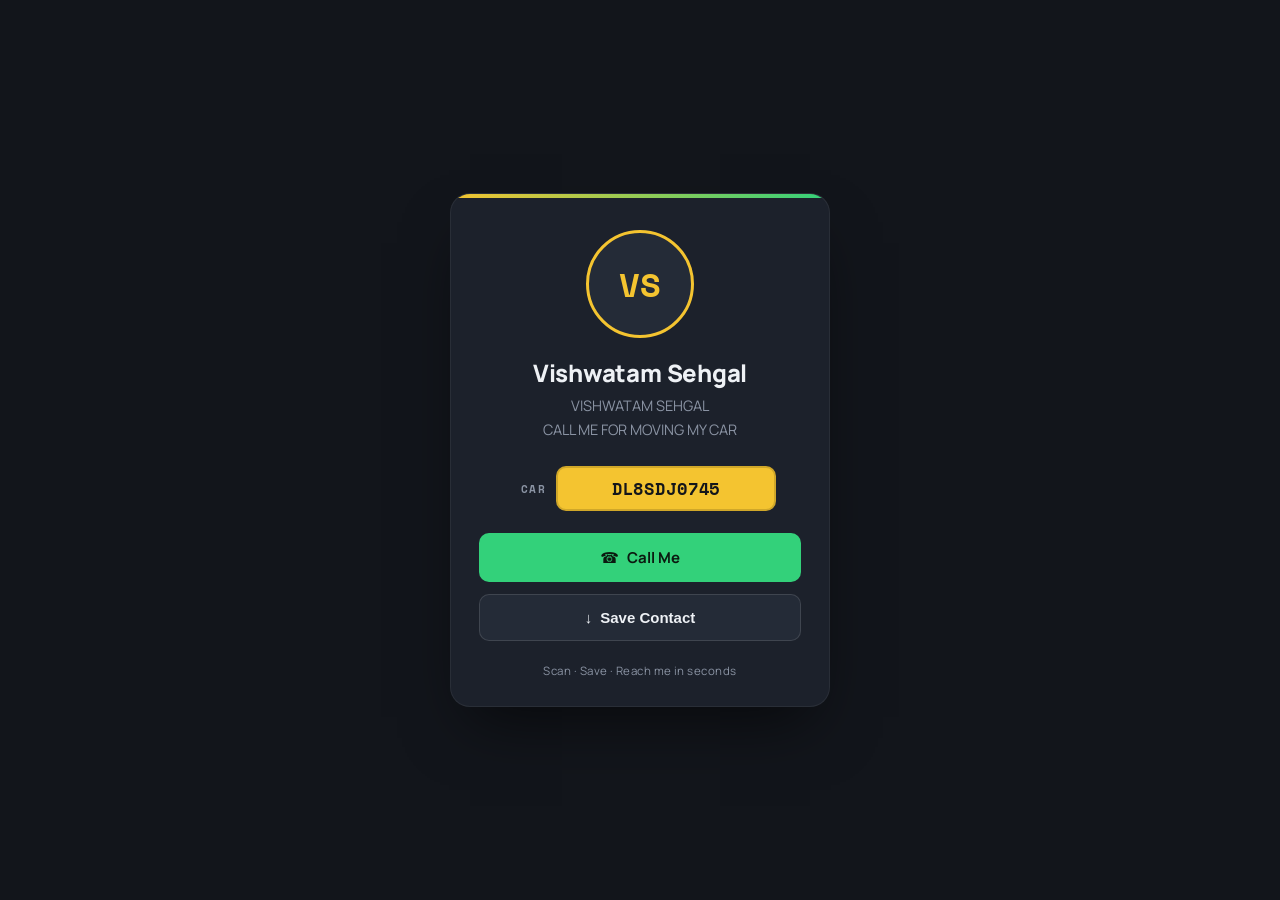
==== commit 8720518c: "Update card for kanchan-verma-b7872" ====
--- a/u/kanchan-verma-b7872/index.html
+++ b/u/kanchan-verma-b7872/index.html
@@ -3,7 +3,7 @@
                                                                                                                                                                                                                                                                                                                                                                                                                                                                                                                                                                                                                                                                                                                                                                                                                                                                                                                     <head>
                                                                                                                                                                                                                                                                                                                                                                                                                                                                                                                                                                                                                                                                                                                                                                                                                                                                                                                     <meta charset="UTF-8">
                                                                                                                                                                                                                                                                                                                                                                                                                                                                                                                                                                                                                                                                                                                                                                                                                                                                                                                     <meta name="viewport" content="width=device-width, initial-scale=1.0">
-                                                                                                                                                                                                                                                                                                                                                                                                                                                                                                                                                                                                                                                                                                                                                                                                                                                                                                                    <title>VISHWATAM SEHGAL</title>
+                                                                                                                                                                                                                                                                                                                                                                                                                                                                                                                                                                                                                                                                                                                                                                                                                                                                                                                    <title>Vishwatam Sehgal</title>
                                                                                                                                                                                                                                                                                                                                                                                                                                                                                                                                                                                                                                                                                                                                                                                                                                                                                                                     <link href="https://fonts.googleapis.com/css2?family=Space+Mono:wght@400;700&family=Manrope:wght@400;500;700;800&display=swap" rel="stylesheet">
                                                                                                                                                                                                                                                                                                                                                                                                                                                                                                                                                                                                                                                                                                                                                                                                                                                                                                                     <style>
                                                                                                                                                                                                                                                                                                                                                                                                                                                                                                                                                                                                                                                                                                                                                                                                                                                                                                                                                                                                                             :root{--bg:#12151b;--surface:#1c212b;--surface-2:#242b37;--plate-yellow:#f4c430;--ink:#14161a;--text:#eef1f5;--muted:#8a93a3;--green:#33d17a;--radius-lg:20px;--radius-sm:10px;}
@@ -32,15 +32,15 @@
                                                                                                                                                                                                                                                                                                                                                                                                                                                                                                                                                                                                                                                                                                                                                                                                                                                                                                                     <div class="wrap">
                                                                                                                                                                                                                                                                                                                                                                                                                                                                                                                                                                                                                                                                                                                                                                                                                                                                                                                       <main class="card">
                                                                                                                                                                                                                                                                                                                                                                                                                                                                                                                                                                                                                                                                                                                                                                                                                                                                                                                           <div class="avatar-slot"><div class="initials">VS</div></div>
-                                                                                                                                                                                                                                                                                                                                                                                                                                                                                                                                                                                                                                                                                                                                                                                                                                                                                                                              <h1 class="name">VISHWATAM SEHGAL</h1>
-                                                                                                                                                                                                                                                                                                                                                                                                                                                                                                                                                                                                                                                                                                                                                                                                                                                                                                                                  <p class="bio-line">Test</p>
-                                                                                                                                                                                                                                                                                                                                                                                                                                                                                                                                                                                                                                                                                                                                                                                                                                                                                                                                      <p class="bio-line">Test</p>
+                                                                                                                                                                                                                                                                                                                                                                                                                                                                                                                                                                                                                                                                                                                                                                                                                                                                                                                              <h1 class="name">Vishwatam Sehgal</h1>
+                                                                                                                                                                                                                                                                                                                                                                                                                                                                                                                                                                                                                                                                                                                                                                                                                                                                                                                                  <p class="bio-line">VISHWATAM SEHGAL</p>
+                                                                                                                                                                                                                                                                                                                                                                                                                                                                                                                                                                                                                                                                                                                                                                                                                                                                                                                                      <p class="bio-line">CALL ME FOR MOVING MY CAR</p>
                                                                                                                                                                                                                                                                                                                                                                                                                                                                                                                                                                                                                                                                                                                                                                                                                                                                                                                                           <div class="plates">
-                                                                                                                                                                                                                                                                                                                                                                                                                                                                                                                                                                                                                                                                                                                                                                                                                                                                                                                                                <div class="plate-row"><span class="plate-label">CAR</span><span class="plate">DL 10 CY 4640</span></div>
-                                                                                                                                                                                                                                                                                                                                                                                                                                                                                                                                                                                                                                                                                                                                                                                                                                                                                                                                                      <div class="plate-row"><span class="plate-label">BIKE</span><span class="plate">DL 8S DJ 0745</span></div>
+                                                                                                                                                                                                                                                                                                                                                                                                                                                                                                                                                                                                                                                                                                                                                                                                                                                                                                                                                <div class="plate-row"><span class="plate-label">CAR</span><span class="plate">DL8SDJ0745</span></div>
+                                                                                                                                                                                                                                                                                                                                                                                                                                                                                                                                                                                                                                                                                                                                                                                                                                                                                                                                                      
                                                                                                                                                                                                                                                                                                                                                                                                                                                                                                                                                                                                                                                                                                                                                                                                                                                                                                                                                           </div>
                                                                                                                                                                                                                                                                                                                                                                                                                                                                                                                                                                                                                                                                                                                                                                                                                                                                                                                                                               <div class="actions">
-                                                                                                                                                                                                                                                                                                                                                                                                                                                                                                                                                                                                                                                                                                                                                                                                                                                                                                                                                                    <a class="btn btn-call" href="tel:+919818952800"><span class="btn-icon">&#9742;</span> Call Me</a>
+                                                                                                                                                                                                                                                                                                                                                                                                                                                                                                                                                                                                                                                                                                                                                                                                                                                                                                                                                                    <a class="btn btn-call" href="tel:9818952800"><span class="btn-icon">&#9742;</span> Call Me</a>
                                                                                                                                                                                                                                                                                                                                                                                                                                                                                                                                                                                                                                                                                                                                                                                                                                                                                                                                                                           <button class="btn btn-save" type="button" onclick="downloadVCard()"><span class="btn-icon">&#8595;</span> Save Contact</button>
                                                                                                                                                                                                                                                                                                                                                                                                                                                                                                                                                                                                                                                                                                                                                                                                                                                                                                                                                                               </div>
                                                                                                                                                                                                                                                                                                                                                                                                                                                                                                                                                                                                                                                                                                                                                                                                                                                                                                                                                                                   <p class="footnote">Scan &middot; Save &middot; Reach me in seconds</p>
@@ -50,16 +50,16 @@
                                                                                                                                                                                                                                                                                                                                                                                                                                                                                                                                                                                                                                                                                                                                                                                                                                                                                                                                                                                     function downloadVCard() {
                                                                                                                                                                                                                                                                                                                                                                                                                                                                                                                                                                                                                                                                                                                                                                                                                                                                                                                                                                                       const lines = [
                                                                                                                                                                                                                                                                                                                                                                                                                                                                                                                                                                                                                                                                                                                                                                                                                                                                                                                                                                                           "BEGIN:VCARD","VERSION:3.0",
-                                                                                                                                                                                                                                                                                                                                                                                                                                                                                                                                                                                                                                                                                                                                                                                                                                                                                                                                                                                              "FN:VISHWATAM SEHGAL",
-                                                                                                                                                                                                                                                                                                                                                                                                                                                                                                                                                                                                                                                                                                                                                                                                                                                                                                                                                                                                  "N:VISHWATAM SEHGAL;;;;",
-                                                                                                                                                                                                                                                                                                                                                                                                                                                                                                                                                                                                                                                                                                                                                                                                                                                                                                                                                                                                      "TEL;TYPE=CELL:+919818952800",
-                                                                                                                                                                                                                                                                                                                                                                                                                                                                                                                                                                                                                                                                                                                                                                                                                                                                                                                                                                                                          "NOTE:Car DL 10 CY 4640 / Bike DL 8S DJ 0745",
+                                                                                                                                                                                                                                                                                                                                                                                                                                                                                                                                                                                                                                                                                                                                                                                                                                                                                                                                                                                              "FN:Vishwatam Sehgal",
+                                                                                                                                                                                                                                                                                                                                                                                                                                                                                                                                                                                                                                                                                                                                                                                                                                                                                                                                                                                                  "N:Vishwatam Sehgal;;;;",
+                                                                                                                                                                                                                                                                                                                                                                                                                                                                                                                                                                                                                                                                                                                                                                                                                                                                                                                                                                                                      "TEL;TYPE=CELL:9818952800",
+                                                                                                                                                                                                                                                                                                                                                                                                                                                                                                                                                                                                                                                                                                                                                                                                                                                                                                                                                                                                          "NOTE:Car DL8SDJ0745 / Bike ",
                                                                                                                                                                                                                                                                                                                                                                                                                                                                                                                                                                                                                                                                                                                                                                                                                                                                                                                                                                                                               "END:VCARD"
                                                                                                                                                                                                                                                                                                                                                                                                                                                                                                                                                                                                                                                                                                                                                                                                                                                                                                                                                                                                                 ];
                                                                                                                                                                                                                                                                                                                                                                                                                                                                                                                                                                                                                                                                                                                                                                                                                                                                                                                                                                                                                   const blob = new Blob([lines.join("\r\n")], {type:"text/vcard;charset=utf-8"});
                                                                                                                                                                                                                                                                                                                                                                                                                                                                                                                                                                                                                                                                                                                                                                                                                                                                                                                                                                                                                     const url = URL.createObjectURL(blob);
                                                                                                                                                                                                                                                                                                                                                                                                                                                                                                                                                                                                                                                                                                                                                                                                                                                                                                                                                                                                                       const a = document.createElement("a");
-                                                                                                                                                                                                                                                                                                                                                                                                                                                                                                                                                                                                                                                                                                                                                                                                                                                                                                                                                                                                                        a.href = url; a.download = "VISHWATAM_SEHGAL.vcf";
+                                                                                                                                                                                                                                                                                                                                                                                                                                                                                                                                                                                                                                                                                                                                                                                                                                                                                                                                                                                                                        a.href = url; a.download = "Vishwatam_Sehgal.vcf";
                                                                                                                                                                                                                                                                                                                                                                                                                                                                                                                                                                                                                                                                                                                                                                                                                                                                                                                                                                                                                           document.body.appendChild(a); a.click(); document.body.removeChild(a);
                                                                                                                                                                                                                                                                                                                                                                                                                                                                                                                                                                                                                                                                                                                                                                                                                                                                                                                                                                                                                             URL.revokeObjectURL(url);
                                                                                                                                                                                                                                                                                                                                                                                                                                                                                                                                                                                                                                                                                                                                                                                                                                                                                                                                                                                                                             }
